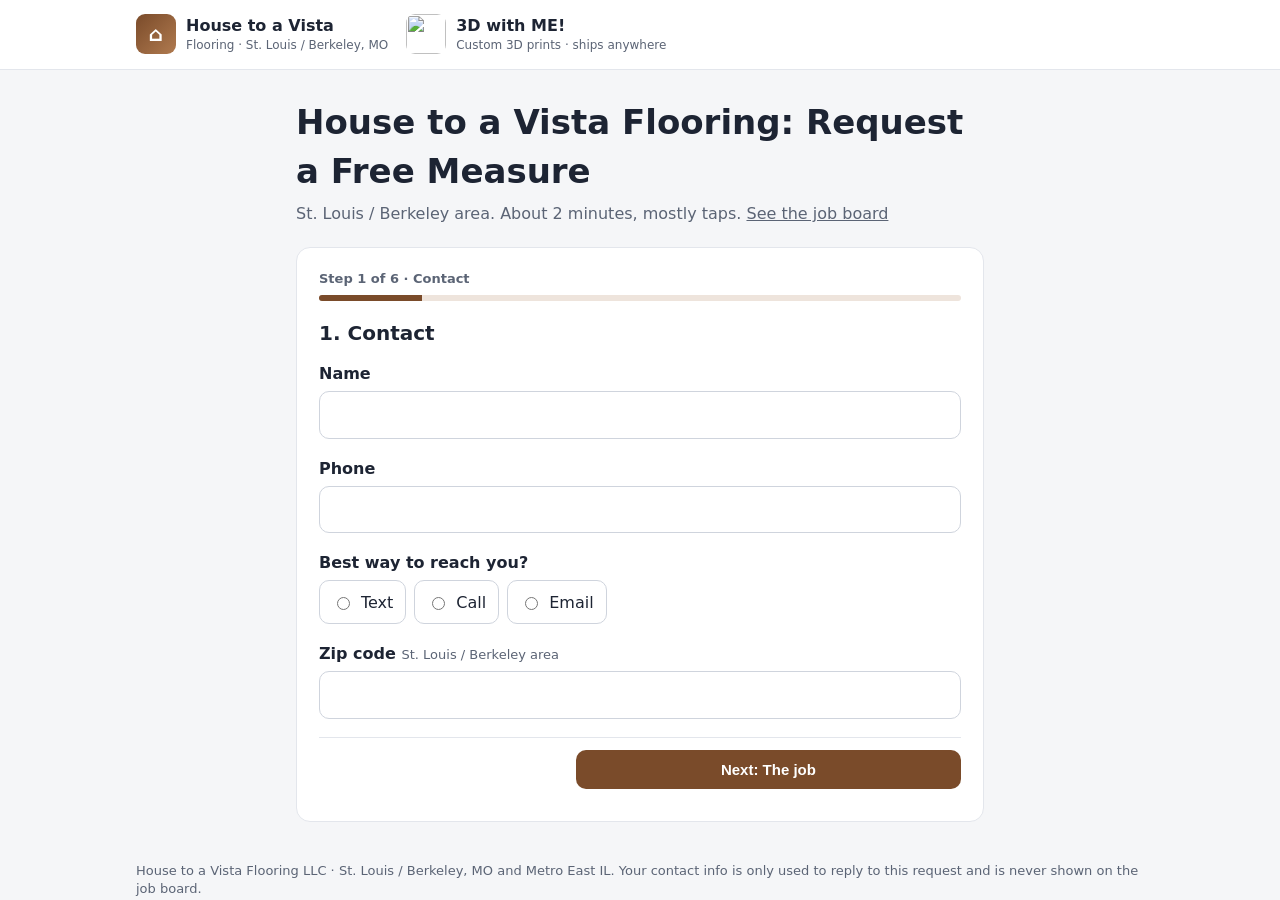
==== flooring.html @ 8a4352a4 "Add job board pages" ====
<!doctype html>
<html lang="en">
<head>
<meta charset="utf-8">
<meta name="viewport" content="width=device-width,initial-scale=1">
<title>House to a Vista Flooring: Request a Free Measure</title>
<link rel="stylesheet" href="styles.css">
<link rel="icon" href="3dwithme-logo.svg">
</head>
<body>
<header class="site"><div class="wrap">
  <div class="brands">
    <a class="brand" href="index.html"><span class="mark floor">&#8962;</span><span>House to a Vista<small>Flooring · St. Louis / Berkeley, MO</small></span></a>
    <a class="brand" href="index.html#print"><img src="3dwithme-logo.svg" alt=""><span>3D with ME!<small>Custom 3D prints · ships anywhere</small></span></a>
  </div>
</div></header>

<main class="wrap" style="max-width:720px">
  <h1>House to a Vista Flooring: Request a Free Measure</h1>
  <p class="lede">St. Louis / Berkeley area. About 2 minutes, mostly taps. <a href="index.html">See the job board</a></p>
  <form class="formcard wizard" id="f" data-kind="flooring" novalidate>
    <div class="hp" aria-hidden="true"><label>Website <input type="text" name="website" tabindex="-1" autocomplete="off"></label></div>
    <div class="progress" aria-live="polite"><div class="progress-text" id="progText">Step 1 of 6 · Contact</div><div class="bar"><span id="progBar" style="width:16%"></span></div></div>
<fieldset class="step" data-step="1" data-title="Contact"><legend>1. Contact</legend>
<div class="field"><label class="lbl" for="name">Name</label><input type="text" id="name" name="name" autocomplete="name" required><div class="err">Please enter your name.</div></div>
<div class="field"><label class="lbl" for="phone">Phone</label><input type="tel" id="phone" name="phone" autocomplete="tel" inputmode="tel" required><div class="err">Please enter a phone number with area code.</div></div>
<div class="field "><span class="lbl">Best way to reach you?</span><div class="choices"><label><input type="radio" name="contact" value="Text" required> Text</label><label><input type="radio" name="contact" value="Call"> Call</label><label><input type="radio" name="contact" value="Email"> Email</label></div><div class="err">Please pick one.</div></div>
<div class="field" id="emailField" hidden><label class="lbl" for="email">Email</label><input type="email" id="email" name="email" autocomplete="email"><div class="err">Please enter a valid email.</div></div>
<div class="field"><label class="lbl" for="zip">Zip code <span class="hint">St. Louis / Berkeley area</span></label><input type="text" id="zip" name="zip" inputmode="numeric" maxlength="5" autocomplete="postal-code" required><div class="err" id="ziperr">Please enter a 5-digit zip code.</div></div>
<div class="stepnav"><span></span><button type="button" class="btn floor" data-next>Next: The job</button></div></fieldset>
<fieldset class="step" data-step="2" data-title="The job" hidden><legend>2. The job</legend>
<div class="field "><span class="lbl">What new floor do you want? <span class="hint">Pick all that apply</span></span><div class="choices"><label><input type="checkbox" name="newFloor" value="Vinyl plank (LVP)" required> Vinyl plank (LVP)</label><label><input type="checkbox" name="newFloor" value="Vinyl tile (LVT)"> Vinyl tile (LVT)</label><label><input type="checkbox" name="newFloor" value="Laminate"> Laminate</label><label><input type="checkbox" name="newFloor" value="Engineered hardwood"> Engineered hardwood</label><label><input type="checkbox" name="newFloor" value="Solid hardwood"> Solid hardwood</label><label><input type="checkbox" name="newFloor" value="Ceramic or porcelain tile"> Ceramic or porcelain tile</label><label><input type="checkbox" name="newFloor" value="Not sure yet"> Not sure yet</label><label><input type="checkbox" name="newFloor" value="Removal or repair only"> Removal or repair only</label></div><div class="err">Pick at least one (or "Not sure yet").</div></div>
<div class="field"><label class="lbl" for="rooms">Rooms and approx. square feet</label><textarea id="rooms" name="rooms" required placeholder="e.g. Living room 15x18, hallway 3x12, kitchen about 150 sq ft"></textarea><div class="hint">Length x width per room is fine, or a guess. We measure for free.</div><div class="err">Please list the rooms (a guess is fine).</div></div>
<div class="field "><span class="lbl">What's on the floor now? <span class="hint">Pick all that apply</span></span><div class="choices"><label><input type="checkbox" name="currentFloor" value="Carpet" required> Carpet</label><label><input type="checkbox" name="currentFloor" value="Nailed-down hardwood"> Nailed-down hardwood</label><label><input type="checkbox" name="currentFloor" value="Glued-down floor (vinyl or wood)"> Glued-down floor (vinyl or wood)</label><label><input type="checkbox" name="currentFloor" value="Floating floor (clicks together: laminate or vinyl plank)"> Floating floor (clicks together: laminate or vinyl plank)</label><label><input type="checkbox" name="currentFloor" value="Tile"> Tile</label><label><input type="checkbox" name="currentFloor" value="Bare concrete or plywood"> Bare concrete or plywood</label><label><input type="checkbox" name="currentFloor" value="Not sure" data-exclusive="1"> Not sure</label></div><div class="err">Pick at least one (or "Not sure").</div></div>
<div class="field "><span class="lbl">Do we need to tear out the old floor?</span><div class="choices"><label><input type="radio" name="tearOut" value="Yes, all of it" required> Yes, all of it</label><label><input type="radio" name="tearOut" value="Some of it"> Some of it</label><label><input type="radio" name="tearOut" value="No, it&#x27;s already gone"> No, it&#x27;s already gone</label><label><input type="radio" name="tearOut" value="Not sure"> Not sure</label></div><div class="err">Please pick one.</div></div>
<div class="field "><span class="lbl">Which level? <span class="hint">Pick all that apply</span></span><div class="choices"><label><input type="checkbox" name="level" value="Main floor" required> Main floor</label><label><input type="checkbox" name="level" value="Upstairs"> Upstairs</label><label><input type="checkbox" name="level" value="Basement (concrete)"> Basement (concrete)</label><label><input type="checkbox" name="level" value="Not sure" data-exclusive="1"> Not sure</label></div><div class="err">Pick at least one (or "Not sure").</div></div>
<p class="softnote" id="basementNote" hidden>Heads up: solid hardwood can't go in basements because of moisture. Engineered hardwood or vinyl plank are great basement options, and we can talk it through at the measure.</p>
<div class="field "><span class="lbl">Any uneven, soft or bouncy spots? <span class="hint">(optional)</span></span><div class="choices"><label><input type="radio" name="uneven" value="No"> No</label><label><input type="radio" name="uneven" value="A little"> A little</label><label><input type="radio" name="uneven" value="Yes, noticeably"> Yes, noticeably</label><label><input type="radio" name="uneven" value="Not sure"> Not sure</label></div><div class="hint" style="margin-top:6px">Unexpected leveling may cost extra.</div></div>
<div class="stepnav"><button type="button" class="btn ghost" data-back>Back</button><button type="button" class="btn floor" data-next>Next: Stairs & trim</button></div></fieldset>
<fieldset class="step" data-step="3" data-title="Stairs & trim" hidden><legend>3. Stairs & trim</legend>
<div class="field "><span class="lbl">Any stairs getting new flooring?</span><div class="choices"><label><input type="radio" name="stairs" value="No" required> No</label><label><input type="radio" name="stairs" value="Yes"> Yes</label><label><input type="radio" name="stairs" value="Not sure"> Not sure</label></div><div class="err">Please pick one.</div></div>
<div class="field" id="stepsField" hidden><label class="lbl" for="steps">How many steps?</label><input type="number" id="steps" name="steps" min="1" max="60" inputmode="numeric" placeholder="e.g. 13"><div class="err">How many steps (a guess is fine)?</div></div>
<div class="field "><span class="lbl">Is there a step-down or a single top step that needs a nose piece? <span class="hint">(optional)</span></span><div class="choices"><label><input type="radio" name="nosing" value="Yes"> Yes</label><label><input type="radio" name="nosing" value="No"> No</label><label><input type="radio" name="nosing" value="Not sure"> Not sure</label></div><div class="hint" style="margin-top:6px">A nose piece is the rounded trim that covers the edge of a step.</div></div>
<div class="field "><span class="lbl">Doorways or openings where the new floor meets another floor <span class="hint">(optional)</span></span><div class="choices numrow"><input type="number" id="transitions" name="transitions" min="0" max="50" inputmode="numeric" placeholder="How many?"><label><input type="checkbox" name="transitionsNotSure" value="Not sure"> Not sure</label></div></div>
<div class="field "><span class="lbl">Baseboards</span><div class="choices"><label><input type="radio" name="baseboards" value="Keep mine" required> Keep mine</label><label><input type="radio" name="baseboards" value="Replace"> Replace</label><label><input type="radio" name="baseboards" value="Not sure"> Not sure</label></div><div class="err">Please pick one.</div></div>
<div class="field "><span class="lbl">Quarter-round <span class="hint">(optional)</span></span><div class="hint" style="margin-bottom:6px">Quarter-round is the small trim at the bottom of the baseboards that covers the gap at the floor's edge.</div><div class="choices"><label><input type="radio" name="quarterRound" value="None"> None</label><label><input type="radio" name="quarterRound" value="Painted white"> Painted white</label><label><input type="radio" name="quarterRound" value="Match the floor"> Match the floor</label><label><input type="radio" name="quarterRound" value="Not sure"> Not sure</label></div></div>
<div class="stepnav"><button type="button" class="btn ghost" data-back>Back</button><button type="button" class="btn floor" data-next>Next: Material & extras</button></div></fieldset>
<fieldset class="step" data-step="4" data-title="Material & extras" hidden><legend>4. Material & extras</legend>
<div class="field "><span class="lbl">Who's buying the flooring?</span><div class="choices"><label><input type="radio" name="whoBuys" value="I already have it" required> I already have it</label><label><input type="radio" name="whoBuys" value="I&#x27;ll pick it out, you buy it"> I&#x27;ll pick it out, you buy it</label><label><input type="radio" name="whoBuys" value="Recommend something for me"> Recommend something for me</label></div><div class="err">Please pick one.</div></div>
<div class="field" id="storeField" hidden><span class="lbl">Which store? <span class="hint">(optional)</span></span><div class="choices"><label><input type="radio" name="store" value="Home Depot"> Home Depot</label><label><input type="radio" name="store" value="Lowe&#x27;s"> Lowe&#x27;s</label><label><input type="radio" name="store" value="Floor &amp; Decor"> Floor &amp; Decor</label><label><input type="radio" name="store" value="Other"> Other</label></div></div>
<div class="field "><span class="lbl">Furniture pieces we need to move <span class="hint">(optional)</span></span><input type="number" id="furniture" name="furniture" min="0" max="100" inputmode="numeric" placeholder="e.g. 6 (0 if none)"><div class="hint" style="margin-top:6px">We can't move pianos, pool tables, or grandfather clocks.</div></div>
<div class="field "><span class="lbl">Any appliances to move? (fridge, stove, washer) <span class="hint">(optional)</span></span><div class="choices"><label><input type="radio" name="appliances" value="Yes"> Yes</label><label><input type="radio" name="appliances" value="No"> No</label><label><input type="radio" name="appliances" value="Not sure"> Not sure</label></div></div>
<div class="stepnav"><button type="button" class="btn ghost" data-back>Back</button><button type="button" class="btn floor" data-next>Next: Photos</button></div></fieldset>
<fieldset class="step" data-step="5" data-title="Photos" hidden><legend>5. Photos</legend>
<div class="field"><label class="lbl" for="photos">Photos <span class="hint">(up to 5, optional but they really help)</span></label><ul class="checklist"><li>A wide shot of each room from a corner</li><li>A close-up of the current floor</li><li>Doorways, or where it meets another floor</li><li>Stairs: from the bottom, plus a close-up of a step's edge</li><li>Any damage, soft spots or uneven areas</li></ul><input type="file" id="photos" name="photos" accept="image/*" multiple data-max="5"><div class="previews" id="photos-list"></div><div class="err">Up to 5 photos, please.</div></div>
<div class="field"><label class="lbl" for="notes">Anything else? <span class="hint">(optional)</span></label><textarea id="notes" name="notes" placeholder="Pets, parking, best days for the free measure..."></textarea></div>
<div class="stepnav"><button type="button" class="btn ghost" data-back>Back</button><button type="button" class="btn floor" data-next>Next: Timing</button></div></fieldset>
<fieldset class="step" data-step="6" data-title="Timing" hidden><legend>6. Timing</legend>
<div class="field "><span class="lbl">When do you want it done?</span><div class="choices"><label><input type="radio" name="timeline" value="ASAP" required> ASAP</label><label><input type="radio" name="timeline" value="Within a month"> Within a month</label><label><input type="radio" name="timeline" value="Just planning"> Just planning</label></div><div class="err">Please pick a timeline.</div></div>
<p class="closing">I'll text you back within a day.</p>
<div class="stepnav"><button type="button" class="btn ghost" data-back>Back</button><button type="submit" class="btn floor">Send request</button></div></fieldset>
    <div class="status" id="status"></div>
  </form>
</main>
<footer class="wrap">House to a Vista Flooring LLC · St. Louis / Berkeley, MO and Metro East IL. Your contact info is only used to reply to this request and is never shown on the job board.</footer>
<script src="config.js"></script>
<script src="flooring.js"></script>
</body>
</html>
---- styles.css ----
:root{--ink:#1d2433;--muted:#5b6475;--bg:#f5f6f8;--card:#fff;--line:#e3e6ec;
--floor:#7a4b2a;--floor2:#b07a4f;--print:#1a237e;--print2:#00bcd4;--radius:14px}
*{box-sizing:border-box}
body{margin:0;font-family:system-ui,-apple-system,"Segoe UI",Roboto,Arial,sans-serif;color:var(--ink);background:var(--bg);line-height:1.45}
a{color:inherit}
.wrap{max-width:1040px;margin:0 auto;padding:0 16px}
header.site{background:#fff;border-bottom:1px solid var(--line)}
header.site .wrap{display:flex;align-items:center;gap:14px;padding:14px 16px;flex-wrap:wrap}
.brand{display:flex;align-items:center;gap:10px;text-decoration:none;font-weight:800}
.brand img,.brand .mark{width:40px;height:40px;border-radius:9px}
.mark.floor{background:linear-gradient(135deg,var(--floor),var(--floor2));display:grid;place-items:center;color:#fff;font-size:20px}
.brand small{display:block;font-weight:500;color:var(--muted);font-size:12px}
.brands{display:flex;gap:18px;flex-wrap:wrap}
h1{font-size:clamp(24px,4vw,34px);margin:28px 0 6px}
.lede{color:var(--muted);margin:0 0 20px}
.tabs{display:flex;gap:8px;border-bottom:1px solid var(--line);margin-bottom:18px}
.tab{appearance:none;border:0;background:none;padding:12px 18px;font-size:16px;font-weight:700;color:var(--muted);cursor:pointer;border-bottom:3px solid transparent}
.tab[aria-selected=true].t-floor{color:var(--floor);border-color:var(--floor)}
.tab[aria-selected=true].t-print{color:var(--print);border-color:var(--print2)}
.panel-head{display:flex;justify-content:space-between;align-items:center;gap:12px;flex-wrap:wrap;margin-bottom:14px}
.btn{display:inline-block;text-decoration:none;font-weight:700;border:0;border-radius:10px;padding:11px 16px;cursor:pointer;font-size:15px}
.btn.floor{background:var(--floor);color:#fff}
.btn.print{background:var(--print);color:#fff}
.btn.ghost{background:#fff;border:1px solid var(--line);color:var(--ink)}
.grid{display:grid;grid-template-columns:repeat(auto-fill,minmax(250px,1fr));gap:16px}
.card{background:var(--card);border:1px solid var(--line);border-radius:var(--radius);overflow:hidden;display:flex;flex-direction:column}
.card .ph{aspect-ratio:16/10;background:#ddd center/cover no-repeat;position:relative;display:grid;place-items:center;font-size:44px;color:#fff}
.ph.floor{background-image:linear-gradient(135deg,var(--floor),var(--floor2))}
.ph.print{background-image:linear-gradient(135deg,var(--print),var(--print2))}
.badge{position:absolute;top:10px;left:10px;background:#ffd54f;color:#3b2f00;font-size:11px;font-weight:800;letter-spacing:.05em;text-transform:uppercase;padding:4px 8px;border-radius:6px}
.card .body{padding:14px;display:flex;flex-direction:column;gap:8px;flex:1}
.card h3{margin:0;font-size:17px}
.meta{display:flex;flex-wrap:wrap;gap:6px}
.chip{font-size:13px;background:#f0f2f6;border-radius:999px;padding:3px 10px;color:#323a4a}
.card .date{color:var(--muted);font-size:13px;margin-top:auto}
.card .btn{text-align:center;margin-top:6px}
.note{background:#fff8e1;border:1px solid #ffe08a;color:#5c4a00;border-radius:10px;padding:10px 14px;font-size:14px;margin:0 0 16px}
footer{color:var(--muted);font-size:13px;padding:30px 0 40px}
/* forms */
.formcard{background:#fff;border:1px solid var(--line);border-radius:var(--radius);padding:22px;margin:22px 0 40px}
.field{margin:0 0 18px}
.lbl{display:block;font-weight:700;margin-bottom:6px}
.hint{color:var(--muted);font-size:13px;font-weight:400}
input[type=text],input[type=tel],input[type=email],input[type=number],input[type=date],select,textarea{width:100%;font:inherit;padding:11px 12px;border:1px solid #cfd4dd;border-radius:10px;background:#fff}
textarea{min-height:90px}
input:focus,select:focus,textarea:focus{outline:2px solid #8ab4f8;border-color:transparent}
.choices{display:flex;flex-wrap:wrap;gap:8px}
.choices label{display:flex;align-items:center;gap:8px;border:1px solid #cfd4dd;border-radius:10px;padding:9px 12px;cursor:pointer;background:#fff}
.choices input{accent-color:var(--floor)}
.print-form .choices input{accent-color:var(--print)}
.row2{display:grid;grid-template-columns:1fr 1fr;gap:14px}
@media(max-width:560px){.row2{grid-template-columns:1fr}}
.err{color:#b3261e;font-size:13px;margin-top:6px;display:none}
.field.bad .err{display:block}
.field.bad input,.field.bad select,.field.bad textarea{border-color:#b3261e}
.closing{background:#f3ece6;border-radius:10px;padding:12px 14px;font-weight:700;margin:6px 0 18px}
.print-form .closing{background:#e7f8fb}
.hp{position:absolute;left:-9999px;width:1px;height:1px;overflow:hidden}
.thanks{text-align:center;padding:30px 10px}
.thanks h2{margin:0 0 8px}
.previews{display:flex;gap:8px;flex-wrap:wrap;margin-top:8px}
.previews span{font-size:12px;background:#f0f2f6;border-radius:8px;padding:4px 8px}
.status{margin-top:10px;font-size:14px}
/* step-by-step form */
fieldset.step{border:0;margin:0;padding:0;min-width:0}
fieldset.step legend{font-size:20px;font-weight:800;margin:0 0 14px;padding:0}
.progress{margin:0 0 18px}
.progress-text{font-size:13px;color:var(--muted);font-weight:600;margin-bottom:6px}
.bar{height:6px;background:#eee4dc;border-radius:99px;overflow:hidden}
.bar span{display:block;height:100%;background:var(--floor);transition:width .25s}
.stepnav{display:flex;justify-content:space-between;gap:10px;margin-top:14px;padding-top:12px;border-top:1px solid var(--line)}
.stepnav .btn{flex:1;max-width:60%}
.stepnav .btn.ghost{flex:0 0 auto}
.choices label{min-height:44px}
.choices label:has(input:checked){border-color:var(--floor);background:#f6eee8;font-weight:600}
.print-form .choices label:has(input:checked){border-color:var(--print);background:#e8eaf8}
.choices.numrow{align-items:center}
.choices.numrow input[type=number]{width:140px}
.softnote{background:#eef6ff;border:1px solid #c7defa;color:#1f3b5c;border-radius:10px;padding:10px 14px;font-size:14px;margin:-6px 0 18px}
.checklist{margin:4px 0 12px;padding-left:20px;color:#323a4a;font-size:14px}
.checklist li{margin:3px 0}
.field > .hint{display:block;margin-top:6px}
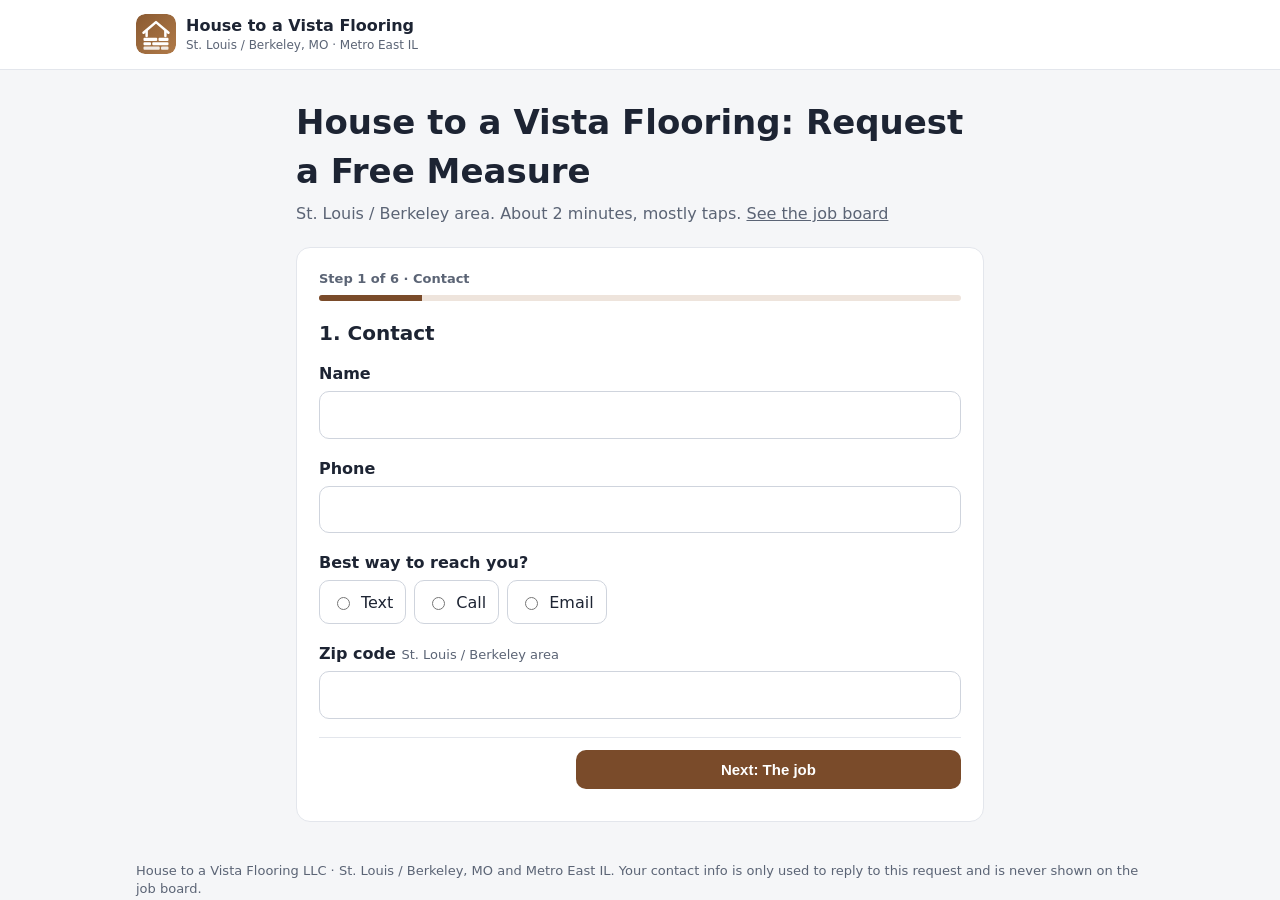
==== commit e028ad8a: "Flooring page: House to a Vista only header + new logo/favicon; board shows both brands evenly" ====
--- a/flooring.html
+++ b/flooring.html
@@ -5,13 +5,12 @@
 <meta name="viewport" content="width=device-width,initial-scale=1">
 <title>House to a Vista Flooring: Request a Free Measure</title>
 <link rel="stylesheet" href="styles.css">
-<link rel="icon" href="3dwithme-logo.svg">
+<link rel="icon" href="house-to-a-vista-logo.svg">
 </head>
 <body>
 <header class="site"><div class="wrap">
   <div class="brands">
-    <a class="brand" href="index.html"><span class="mark floor">&#8962;</span><span>House to a Vista<small>Flooring · St. Louis / Berkeley, MO</small></span></a>
-    <a class="brand" href="index.html#print"><img src="3dwithme-logo.svg" alt=""><span>3D with ME!<small>Custom 3D prints · ships anywhere</small></span></a>
+    <a class="brand" href="index.html"><img src="house-to-a-vista-logo.svg" alt=""><span>House to a Vista Flooring<small>St. Louis / Berkeley, MO · Metro East IL</small></span></a>
   </div>
 </div></header>
 
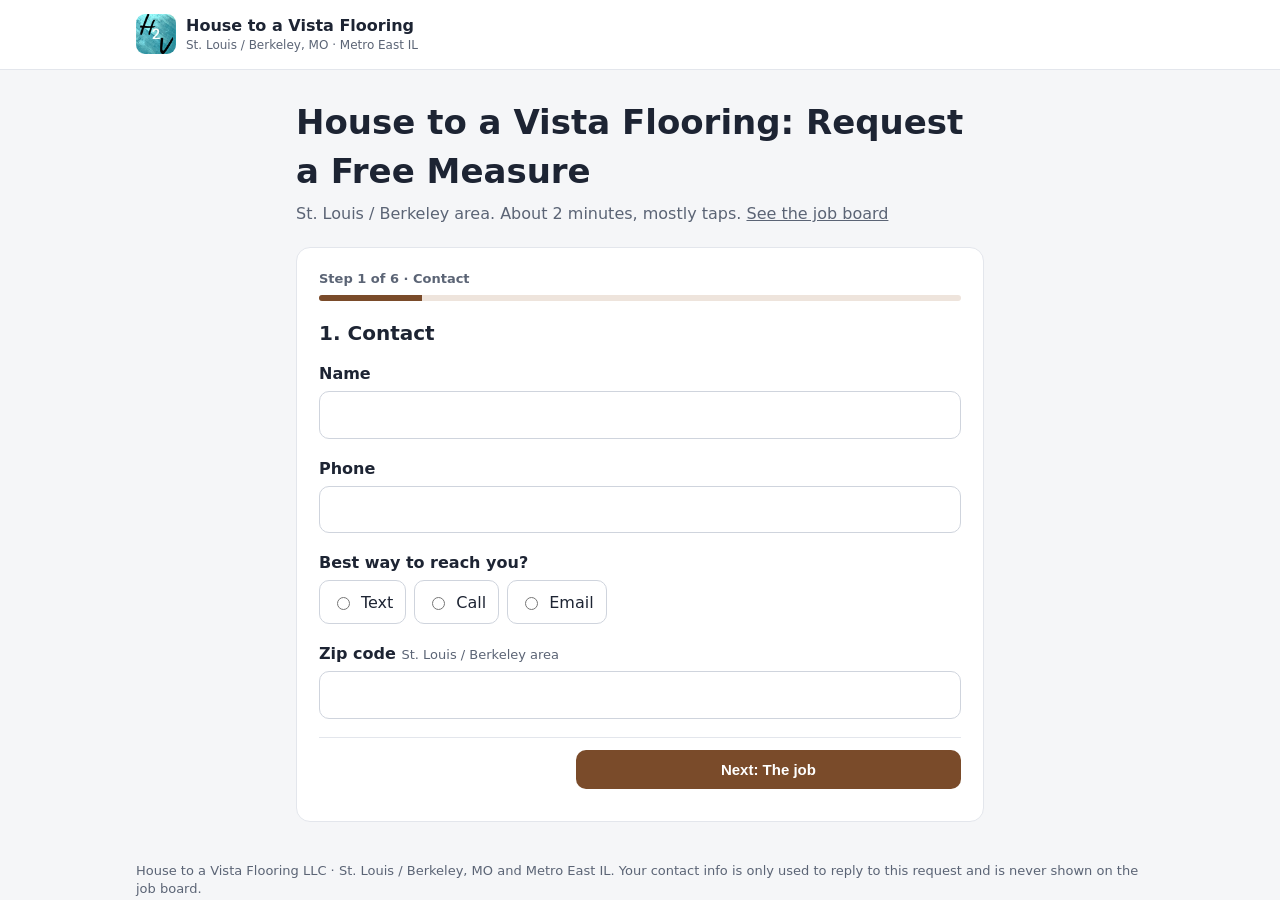
==== commit 4bb85b2d: "Use real House to a Vista (H2V) logo: header on flooring, board, and print pages + flooring favicon" ====
--- a/flooring.html
+++ b/flooring.html
@@ -5,12 +5,12 @@
 <meta name="viewport" content="width=device-width,initial-scale=1">
 <title>House to a Vista Flooring: Request a Free Measure</title>
 <link rel="stylesheet" href="styles.css">
-<link rel="icon" href="house-to-a-vista-logo.svg">
+<link rel="icon" type="image/png" href="[data-uri]">
 </head>
 <body>
 <header class="site"><div class="wrap">
   <div class="brands">
-    <a class="brand" href="index.html"><img src="house-to-a-vista-logo.svg" alt=""><span>House to a Vista Flooring<small>St. Louis / Berkeley, MO · Metro East IL</small></span></a>
+    <a class="brand" href="index.html"><img src="h2v-logo.svg" alt="House to a Vista logo"><span>House to a Vista Flooring<small>St. Louis / Berkeley, MO · Metro East IL</small></span></a>
   </div>
 </div></header>
 
